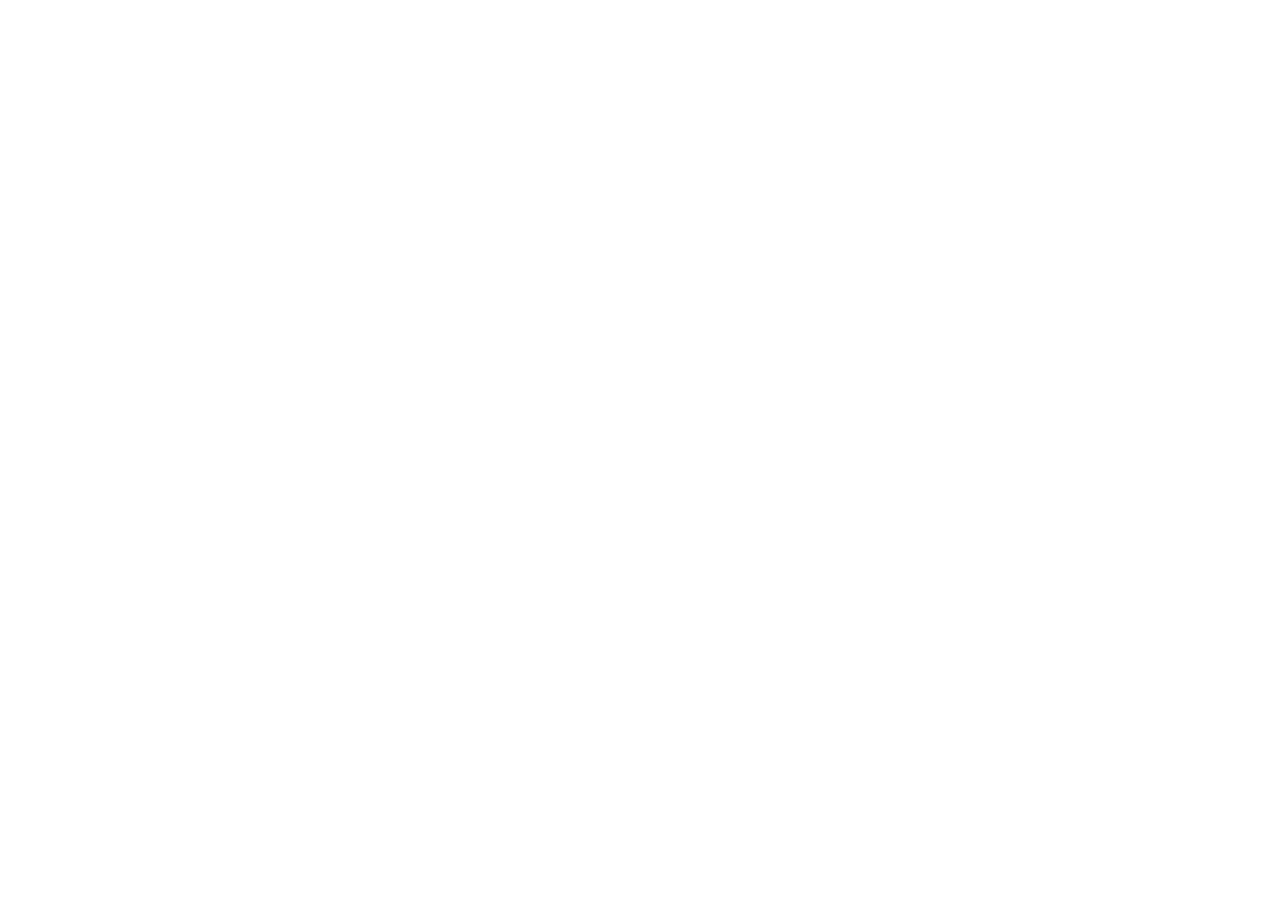
==== index.html @ 52d615e6 "finished coing the welcome page with the login button and designing its layout" ====
<!DOCTYPE html>
<html lang="en">
<head>
    <meta charset="UTF-8">
    <meta name="viewport" content="width=device-width, initial-scale=1.0">
    <title>Goalstone App</title>
</head>
<body>
    
</body>
</html>
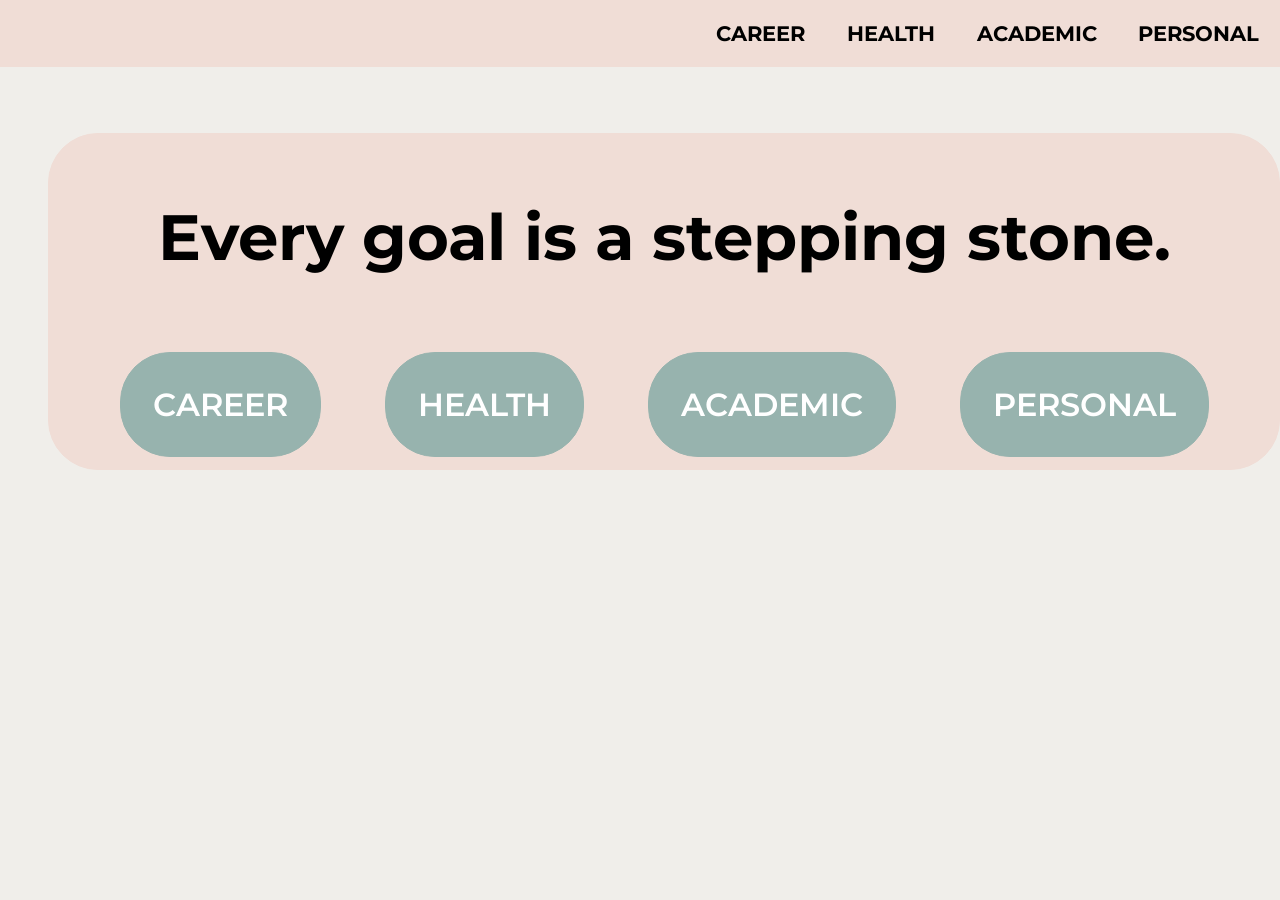
==== commit 829366cf: "done the design and code of index.html (main page)" ====
--- a/index.html
+++ b/index.html
@@ -3,9 +3,39 @@
 <head>
     <meta charset="UTF-8">
     <meta name="viewport" content="width=device-width, initial-scale=1.0">
+    <link rel="stylesheet" href="css/index.css">
+    <link rel="preconnect" href="https://fonts.googleapis.com">
+    <link rel="preconnect" href="https://fonts.gstatic.com" crossorigin>
+    <link href="https://fonts.googleapis.com/css2?family=Montserrat:ital,wght@0,100..900;1,100..900&family=Playwrite+GB+S:ital,wght@0,100..400;1,100..400&family=Source+Code+Pro:ital,wght@0,200..900;1,200..900&display=swap" rel="stylesheet">
     <title>Goalstone App</title>
 </head>
 <body>
+    <body>
+    <header> <!--Header including name and nav links-->
+        <h2></h2> 
+        <nav>
+            <ul>
+                <li><a href="career.html">CAREER</a></li>
+                <li><a href="health.html">HEALTH</a></li>
+                <li><a href="academic.html">ACADEMIC</a></li>
+                <li><a href="personal.html">PERSONAL</a></li>
+            </ul>
+        </nav>
+    </header>
+    <section>
+         <h2 id="statement">Every goal is a stepping stone.</h2>
+         <div class = "buttons">
+            <a href="career.html" class="button">CAREER</a>
+            <a href="health.html" class="button">HEALTH</a>
+            <a href="academic.html" class="button">ACADEMIC</a>
+            <a href="personal.html" class="button">PERSONAL</a>
+         </div>
+    </section>
+    
+</body>
+</html>
+
+
     
 </body>
 </html>
--- a/css/index.css
+++ b/css/index.css
@@ -0,0 +1,84 @@
+body{ 
+    display: grid;
+    grid-template-areas: 
+    'header header header header'
+    'section section section section';
+    gap:1em;
+    background-color: #f0eeea;
+    margin:0;
+    font-family: 'Montserrat';
+}
+
+header{
+    font-size: 1.3em;
+    grid-area: header;
+    background-color: #F0DDD6;
+    display:flex;
+    justify-content: space-between;
+    align-items: end;
+}
+
+section{
+    transform: translateY(50px);
+    grid-area: section;
+    margin-top:0;
+    margin-left:3em;
+    border: 1px solid #F0DDD6;
+    border-radius: 50px;
+    background-color: #F0DDD6;
+}
+
+nav ul{
+    display: flex;
+    list-style:none;
+    gap: 2em;
+    font-family: Montserrat;
+    padding:0em;
+    margin-right:1em;
+    margin-top:1em;
+    font-weight:bold;
+}
+
+nav ul a{
+    text-decoration: none;
+    color:black;
+}
+
+a:hover{
+    text-decoration: underline;
+    color:#97B3AE;
+    text-decoration: none;
+}
+
+#statement{
+    font-size: 4em;
+    text-align: center;
+    margin-top: 1em;
+}
+
+.buttons{
+    display: flex;
+    justify-content: center;
+    gap: 2em;
+    margin-top: 2em;
+    text-decoration: none;
+    padding: 12px 25px;
+    font-family: 'Montserrat';
+    font-weight: 600;
+    font-size: 2em;
+}
+
+.button{
+    text-decoration: none;
+    color: white;
+    background-color: #97B3AE;
+    border: 1px solid #97B3AE;
+    border-radius: 50px;
+    padding:1em;
+}
+
+.button:hover{
+    color: #97B3AE;
+    background-color: white;
+    text-decoration: none;
+}
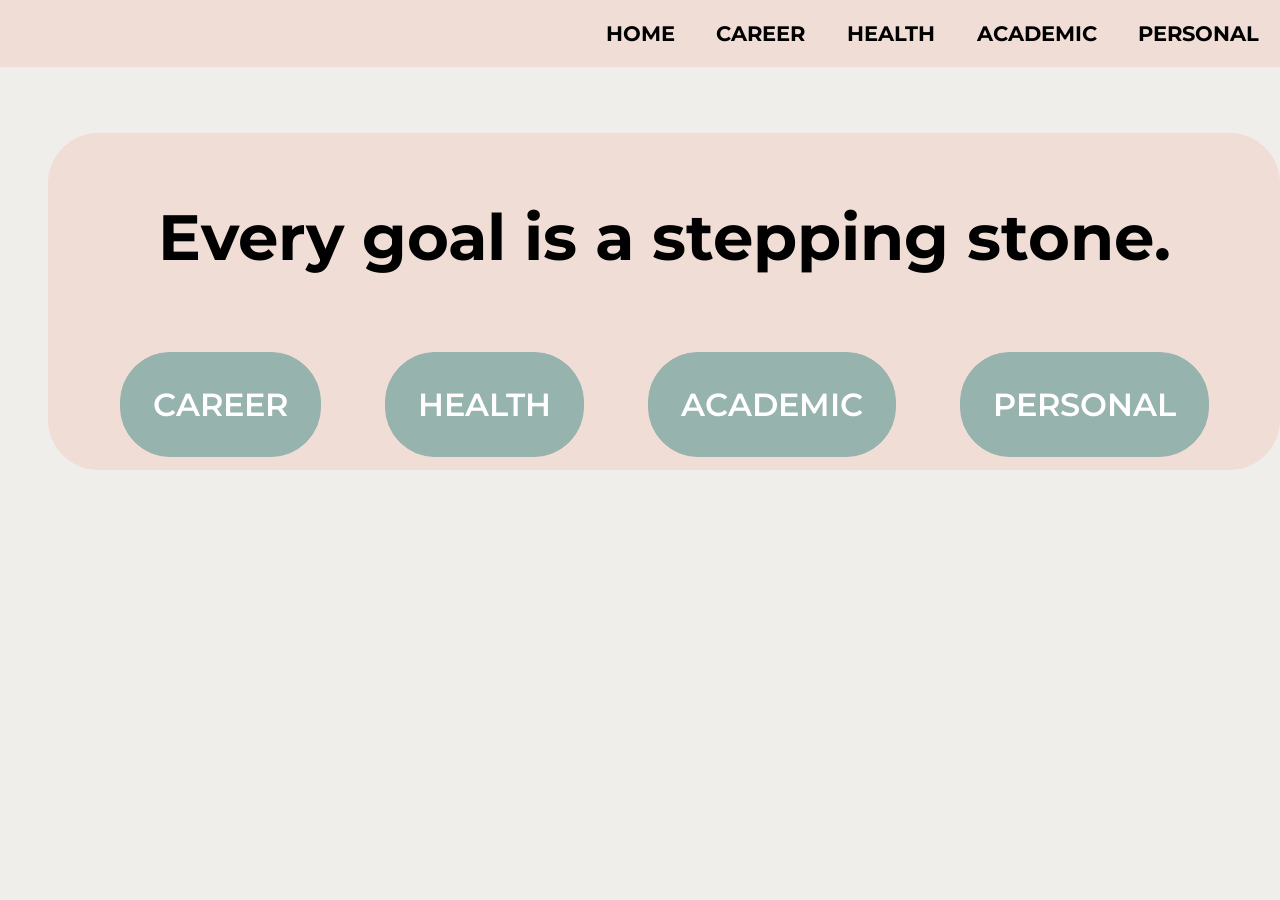
==== commit 6e541075: "did all page layouts" ====
--- a/index.html
+++ b/index.html
@@ -15,6 +15,7 @@
         <h2></h2> 
         <nav>
             <ul>
+                <li><a href="index.html">HOME</a></li>
                 <li><a href="career.html">CAREER</a></li>
                 <li><a href="health.html">HEALTH</a></li>
                 <li><a href="academic.html">ACADEMIC</a></li>
--- a/css/index.css
+++ b/css/index.css
@@ -45,7 +45,6 @@
 }
 
 a:hover{
-    text-decoration: underline;
     color:#97B3AE;
     text-decoration: none;
 }
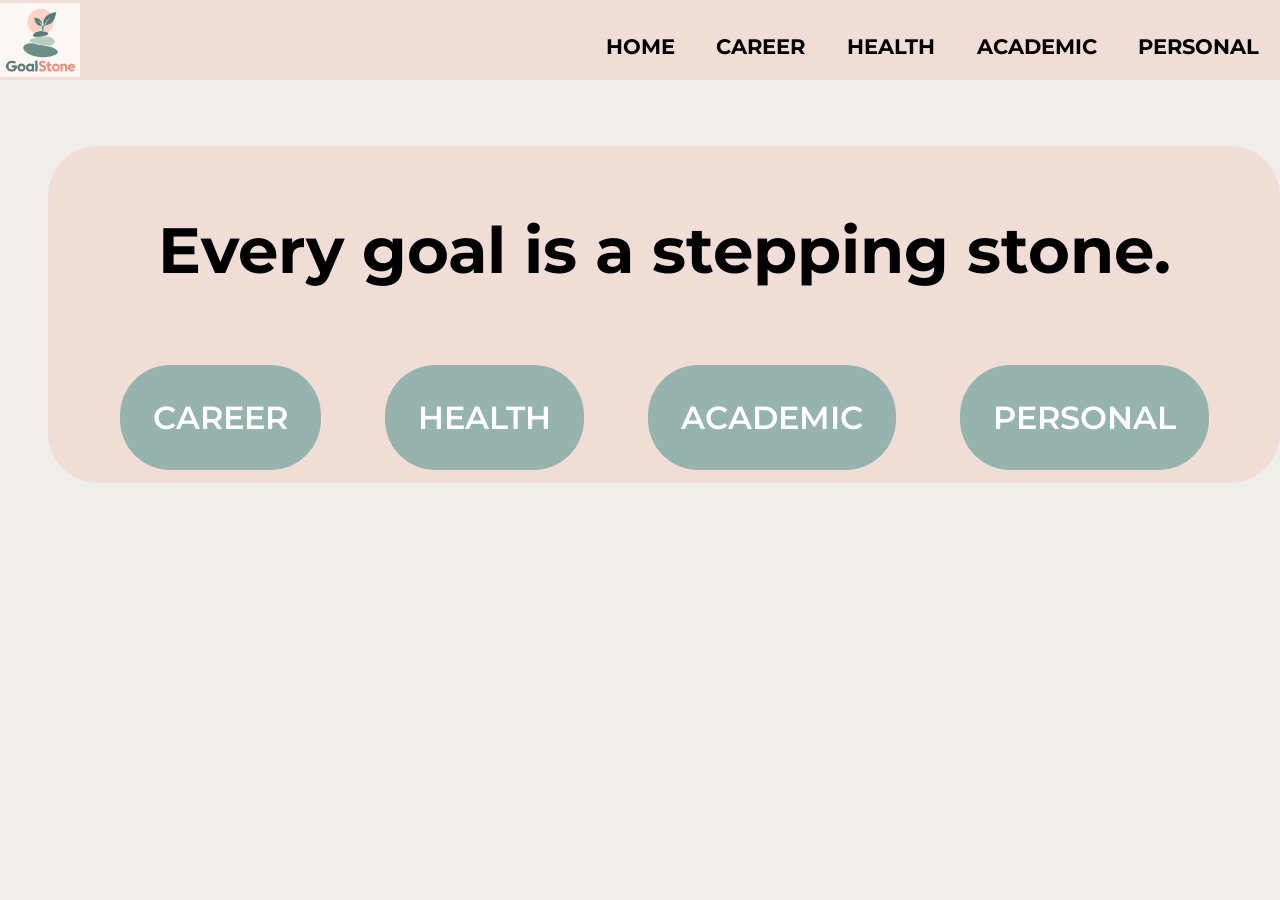
==== commit 0d38e9f1: "finished setting up all the js, adding goals, deleting goals across all pages and used local storage" ====
--- a/index.html
+++ b/index.html
@@ -12,7 +12,7 @@
 <body>
     <body>
     <header> <!--Header including name and nav links-->
-        <h2></h2> 
+        <h2><img src="goalstone.png" alt=""></h2> 
         <nav>
             <ul>
                 <li><a href="index.html">HOME</a></li>
--- a/css/index.css
+++ b/css/index.css
@@ -8,6 +8,17 @@
     margin:0;
     font-family: 'Montserrat';
 }
+h2{
+    padding:0;
+    margin:0;
+}
+img{
+    display: block;
+    width: 80px;
+    height: 80px;
+    object-fit: contain;
+    padding:0;
+} 
 
 header{
     font-size: 1.3em;
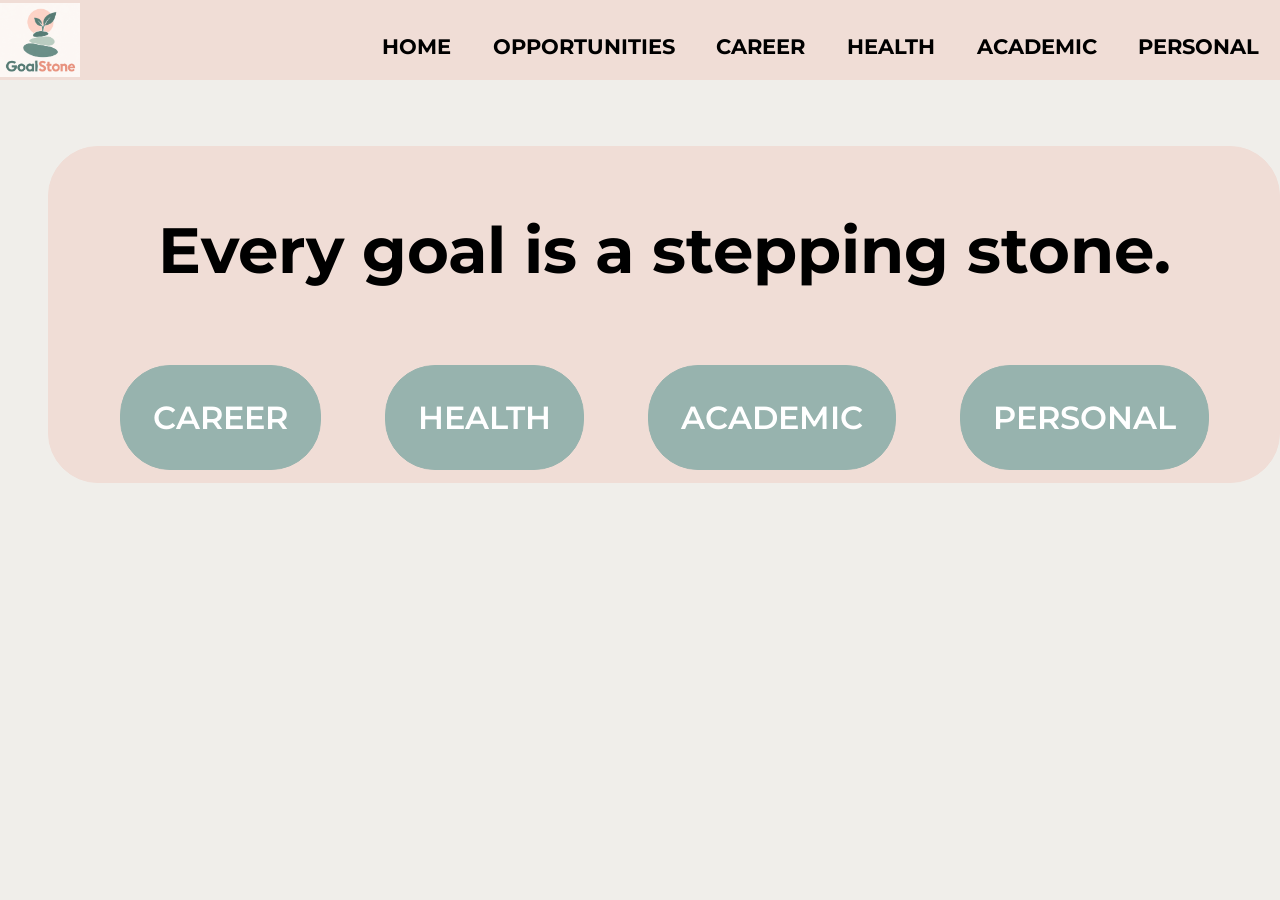
==== commit 7f2d7ac1: "creating an opportunities page that helps the user achieve their goal, added css too" ====
--- a/index.html
+++ b/index.html
@@ -16,6 +16,7 @@
         <nav>
             <ul>
                 <li><a href="index.html">HOME</a></li>
+                <li><a href="opportunities.html">OPPORTUNITIES</a></li>
                 <li><a href="career.html">CAREER</a></li>
                 <li><a href="health.html">HEALTH</a></li>
                 <li><a href="academic.html">ACADEMIC</a></li>
